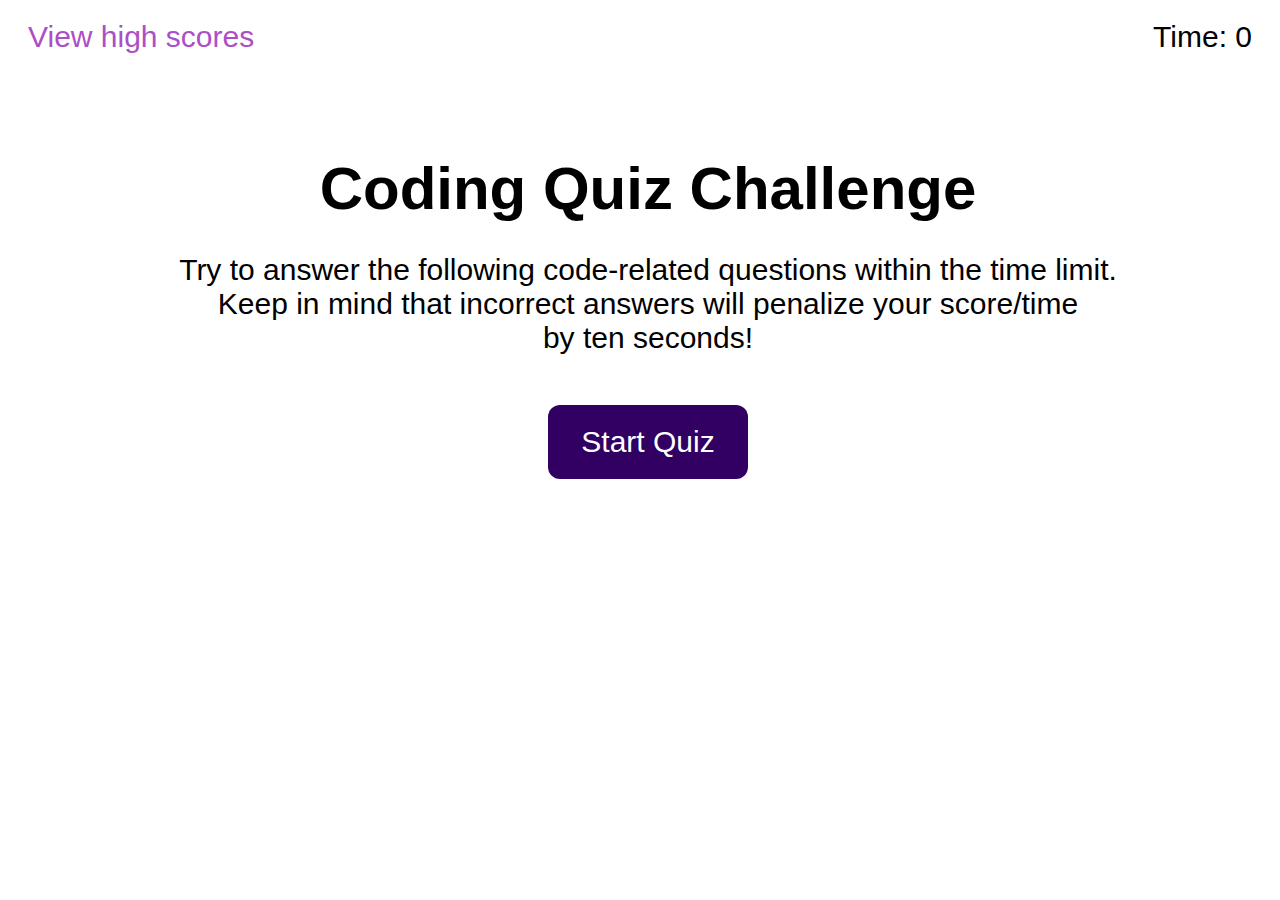
==== index.html @ 423772c0 "created questions array and display first question" ====
<!DOCTYPE html>
<html lang="en">
    <head>
        <meta charset="UTF-8">
        <meta name="viewport" content="width=device-width, initial-scale=1.0">
        <link rel="stylesheet"  href="style.css">
        <title> Javascript Basics Coding Quiz</title>
    </head>
    <body>

        <header> <!-- top section for display of high scores link and timer section-->
            <a id="scores-btn">View high scores</a>
            <section id="timer">
                <p id=counter></p>
            </section>
        </header>

        <main id="container">
            <section id="startpage">
            <h1 id="topic">Coding Quiz Challenge</h1>
            <p id="content">Try to answer the following code-related questions within the time limit. <br> Keep in mind that incorrect answers will penalize your score/time <br>by ten seconds!<br>
            </p>
            <button id="start-btn">Start Quiz</button>
            </section>
       
            <section id="quiz"  style="display:none;">
                <h2 id="questions"></h2>
                <div class="options">
                    <p class="opnum" data-number="1"></p>
                    <p class="op1"></p>
                </div>
                <div class="options">
                    <p class="opnum" data-number="2"></p>
                    <p class="op2"></p>
                </div>
                <div class="options">
                    <p class="opnum" data-number="3"></p>
                    <p class="op3"></p>
                </div>
                <div class="options">
                    <p class="opnum" data-number="4"></p>
                    <p class="op4"></p>
                </div>
            </section>

        </main>

        <footer id="displayscores" style="display:none;">
        <button id="scores"></button>
        </footer>

        <!--Updated dynamically via Javascript-->
         
        <script src="script.js"></script>

    </body>
</html>
---- style.css ----
* {
    box-sizing:border-box;
    color: black;
    font-family: Helvetica, Arial, sans-serif;  
}

header {
    margin-top: 20px;
    font-size: 30px;
}

#scores-btn {
    margin-left: 20px;
    position: left; 
    float:left;  
    color:#AC4FC6;
    text-decoration: none;
}

#timer {
    position:right;
    margin-right: 20px;
    float:right;
}

#topic {
    margin-top: 100px;
    font-size: 200%;
    text-align: center;
    margin-bottom: 10px;
    font-size: 60px;
}

#container {
    width: 100vw;
    display: flex;
    flex-direction: column;
    align-items: center;
}

#content {
    padding: 20px 20px;
    margin-top: 0;
    text-align: center;
    font-size: 30px;
    gap: 50px;
}

#start-btn {
    display: flex;
    border-style: none;
    border-radius: 12px;
    width:200px;
    margin: auto;
    color: white;
    padding: 20px 20px;
    text-decoration: none;
    font-size: 30px;
    background-color:#310062;
    align-items: center;
    justify-content: center;
}

#start-btn:hover {
    background-color: #AC4FC6;
    cursor: pointer;
}



    #quiz {
        display: flex;
        text-align: left;
        align-items: row;
        justify-content: center;
        margin-left: 300px;
        margin-right: 200px;
    }
       .options {
        border-radius: 12px;
        width: 400px;
        padding: 5px 5px;
        background-color:#310062;
        text-align: left;
        display: flex;
        font-size: 30px;
        margin-top: 20px;
        margin-bottom: 20px;
    }
    
   .options:hover {
        cursor: pointer;
        background-color: #AC4FC6;
    }
    
   #optionnum {
        color: white;
        background-color: #310062;
        padding-top: auto;
    }

    #questions {
        font-size: 30px;
    }

/* responsive design view, adjust font and screen better, once its on a smaller screen for better view on different device/screen sizes*/
@media screen and (max-width:568px){ 
    #topic, #questions {
        display: flex;
        justify-content:center; 
        margin-top: 15px;
        font-size: 10px;
    }
    #timer, #scores-btn {
        margin-right: 50px;
        font-size: 10px;}

    #start-btn {
        margin: auto;
        font-size: 10px;}

    #container, #content {
        margin: auto;
        font-size: 10px;
    }

     #h2 {
        font-size: 10px;

    }
    .options .opnum {
        margin-left: 200px;
        font-size: 10px;
        color: white;
    }
}
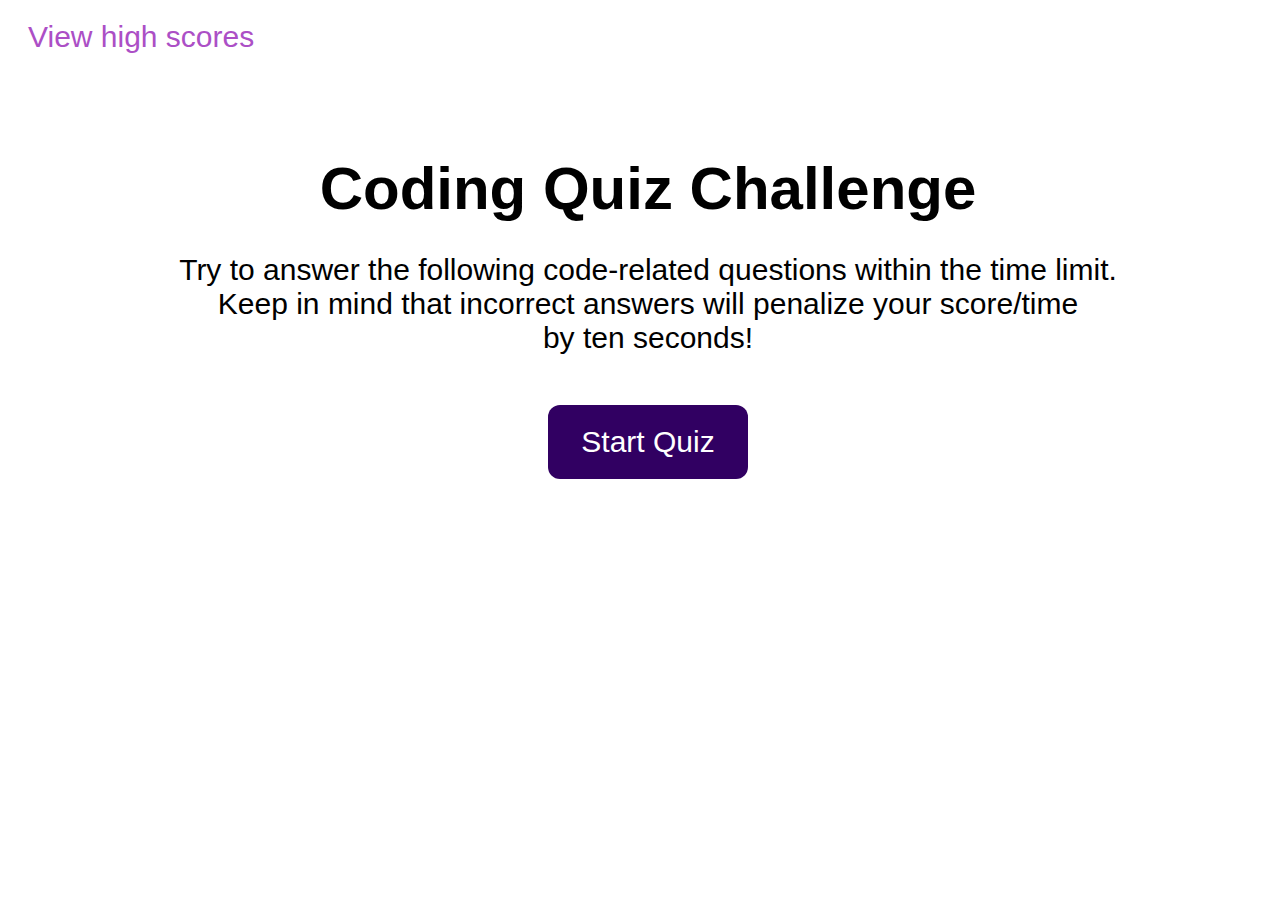
==== commit 589888da: "accept merge conflicts" ====
--- a/index.html
+++ b/index.html
@@ -9,7 +9,7 @@
     <body>
 
         <header> <!-- top section for display of high scores link and timer section-->
-            <a id="scores-btn">View high scores</a>
+            <a id="highscores-btn">View high scores</a>
             <section id="timer">
                 <p id=counter></p>
             </section>
@@ -22,28 +22,41 @@
             </p>
             <button id="start-btn">Start Quiz</button>
             </section>
+
+            
        
             <section id="quiz"  style="display:none;">
                 <h2 id="questions"></h2>
                 <div class="options">
-                    <p class="opnum" data-number="1"></p>
+                    <!-- <p class="opnum" data-number="1"></p> -->
                     <p class="op1"></p>
                 </div>
                 <div class="options">
-                    <p class="opnum" data-number="2"></p>
+                    <!-- <p class="opnum" data-number="2"></p> -->
                     <p class="op2"></p>
                 </div>
                 <div class="options">
-                    <p class="opnum" data-number="3"></p>
+                    <!-- <p class="opnum" data-number="3"></p> -->
                     <p class="op3"></p>
                 </div>
                 <div class="options">
-                    <p class="opnum" data-number="4"></p>
+                    <!-- <p class="opnum" data-number="4"></p> -->
                     <p class="op4"></p>
                 </div>
+                <div class="evaluate"><p class="message"></p>
+                </div>
+ 
+            </section>
+
+            <section class="result" id="resultpage" style="display:none">
+                <h1 id="done">All done!</h1>
+                <p id="score"> Your final score is:  </p>
+                <p id="Initial-Input">Enter Initial:  </p><button id="submit-btn">Submit</button>
             </section>
 
         </main>
+
+      
 
         <footer id="displayscores" style="display:none;">
         <button id="scores"></button>
--- a/style.css
+++ b/style.css
@@ -9,7 +9,7 @@
     font-size: 30px;
 }
 
-#scores-btn {
+#highscores-btn {
     margin-left: 20px;
     position: left; 
     float:left;  
@@ -103,6 +103,12 @@
         font-size: 30px;
     }
 
+    #resultpage {
+        width: 100vw;
+        display: row;
+        margin-left: 20px;
+    }
+
 /* responsive design view, adjust font and screen better, once its on a smaller screen for better view on different device/screen sizes*/
 @media screen and (max-width:568px){ 
     #topic, #questions {
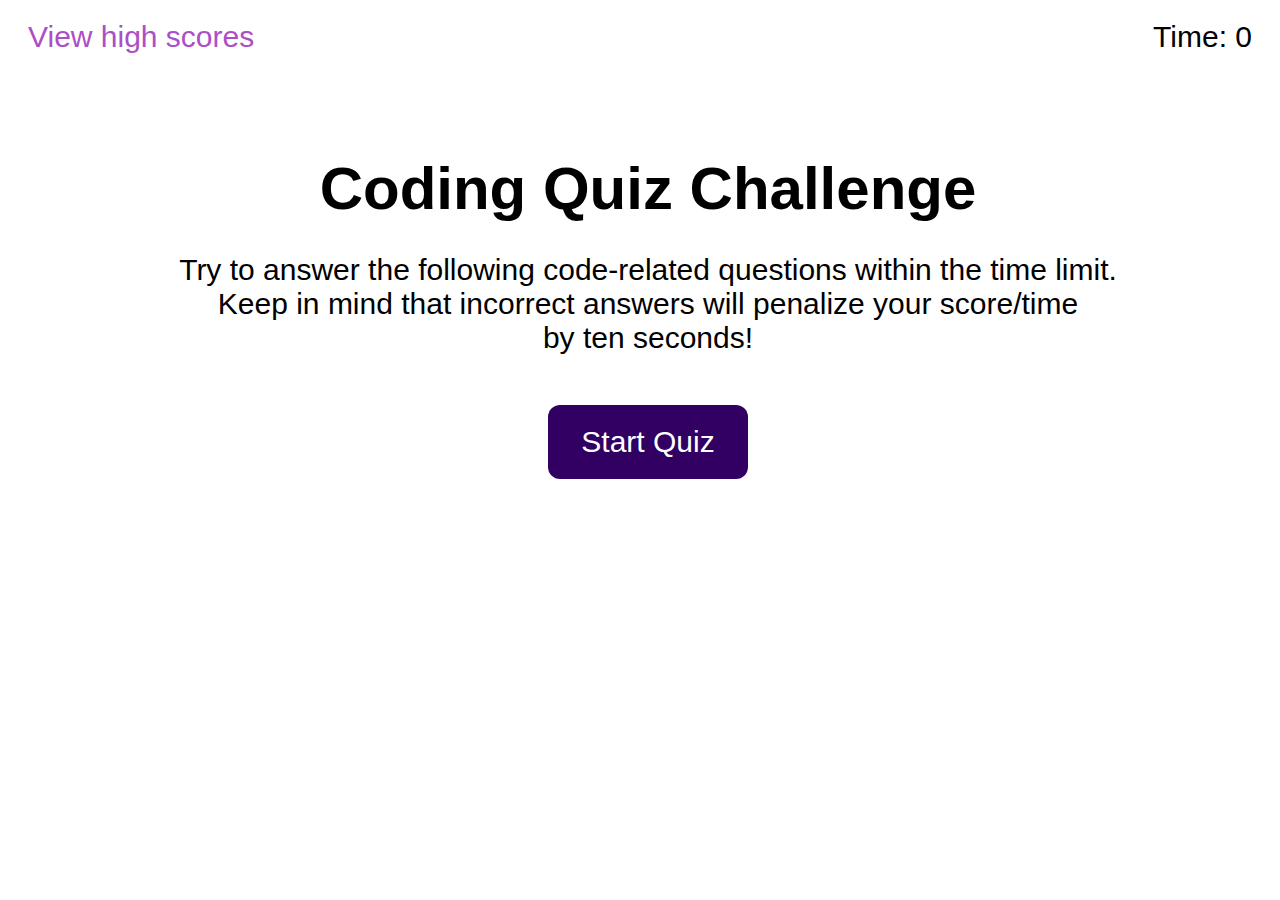
==== commit 4c21668c: "render user score and initial input" ====
--- a/index.html
+++ b/index.html
@@ -51,7 +51,10 @@
             <section class="result" id="resultpage" style="display:none">
                 <h1 id="done">All done!</h1>
                 <p id="score"> Your final score is:  </p>
-                <p id="Initial-Input">Enter Initial:  </p><button id="submit-btn">Submit</button>
+                <p>Enter Initials:
+                <input type="text" id="initial">
+                <input type="submit" id="submit-btn" onclick="showUserScore()">
+                </p>
             </section>
 
         </main>
@@ -59,7 +62,12 @@
       
 
         <footer id="displayscores" style="display:none;">
-        <button id="scores"></button>
+            <h1>High Scores</h1>
+        <p id="scores"></p>
+        <p id ="buttons">
+        <button id="goback-btn">Go Back</button> 
+        <button id="clearhighscores-btn">Clear High Scores</button>
+        </p>
         </footer>
 
         <!--Updated dynamically via Javascript-->
--- a/style.css
+++ b/style.css
@@ -15,6 +15,17 @@
     float:left;  
     color:#AC4FC6;
     text-decoration: none;
+}
+
+#displayscores {
+    width: 100vw;
+    display: flex;
+    flex-direction: column;
+    align-items: center;
+}
+
+#buttons {
+    display: flex;
 }
 
 #timer {
@@ -87,6 +98,11 @@
         margin-top: 20px;
         margin-bottom: 20px;
     }
+
+    #scores {
+        background-color: #CBC3E3;
+        font-size: 20px;
+    }
     
    .options:hover {
         cursor: pointer;
@@ -109,6 +125,35 @@
         margin-left: 20px;
     }
 
+    #goback-btn {
+        display: flex;
+        border-style: none;
+        border-radius: 12px;
+        width:150px;
+        margin: auto;
+        color: white;
+        padding: 10px 10px;
+        text-decoration: none;
+        font-size: 25px;
+        background-color:#310062;
+        align-items: center;
+        justify-content: center;
+    }
+
+     #clearhighscores-btn {
+        display: flex;
+        border-style: none;
+        border-radius: 12px;
+        width:275px;
+        margin: auto;
+        color: white;
+        padding: 10px 10px;
+        text-decoration: none;
+        font-size: 25px;
+        background-color:#310062;
+        align-items: center;
+        justify-content: center;
+    }
 /* responsive design view, adjust font and screen better, once its on a smaller screen for better view on different device/screen sizes*/
 @media screen and (max-width:568px){ 
     #topic, #questions {
